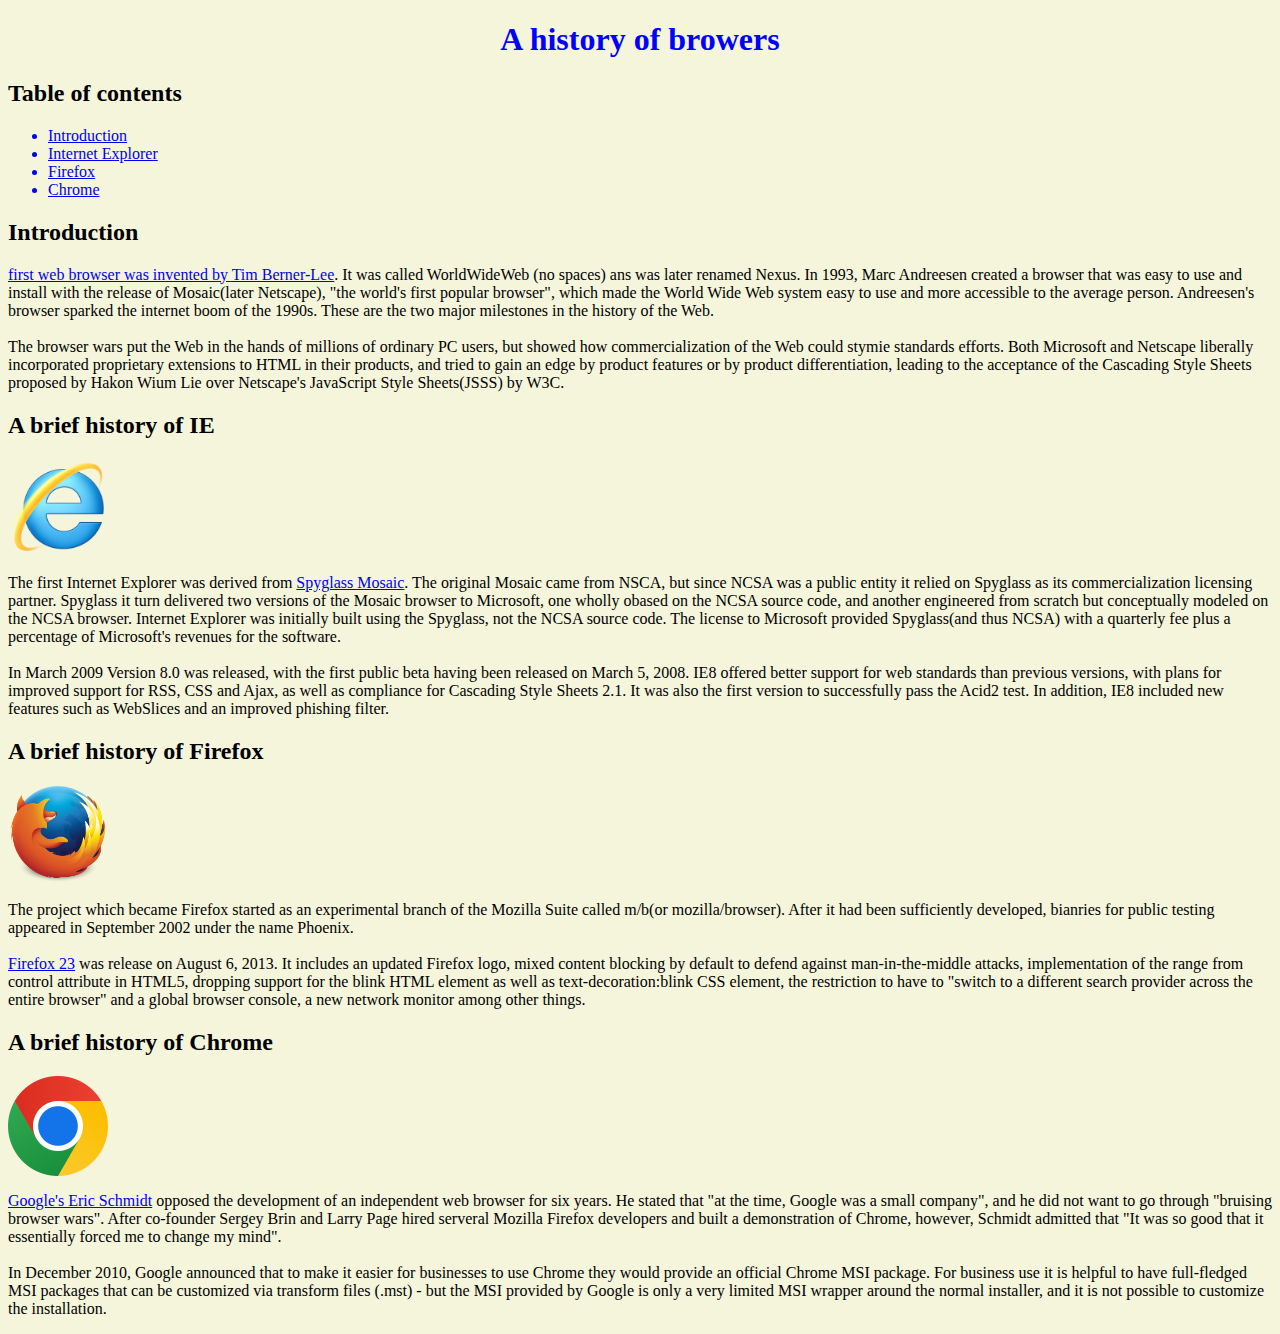
==== index.html @ 6c494c46 "Final Commit" ====
<!DOCTYPE html>
<html>
    <head>
        <meta charset="utf-8">
        <meta http-equiv="X-UA-Compatible" content="IE=edge">
        <title>A history of browsers</title>
        <meta name="description" content="">
        <meta name="viewport" content="width=device-width, initial-scale=1">
        <link rel="stylesheet" href="style.css">
    </head>
    <body>
    <header>
        <h1>A history of browers</h1>
        <h2>Table of contents</h2>
        <ul>
            <a href="#introduction"><li>Introduction</li></a>
            <a href="#brief-of-ie"><li>Internet Explorer</li></a>
            <a href="#bief-of-firefox"><li>Firefox</li></a>
            <a href="#brief-of-chrome"><li>Chrome</li></a>
        </ul>
    </header>

    <main>
        <h2 id="introduction">Introduction</h2>
        <p> <a href="https://smartbear.com/blog/history-of-web-browsers/">first web browser was invented by Tim Berner-Lee</a>. It was called WorldWideWeb (no spaces) ans was later renamed Nexus. 
            In 1993, Marc Andreesen created a browser that was easy to use and install with the release of Mosaic(later Netscape),
            "the world's first popular browser", which made the World Wide Web system easy to use and more accessible to the average person. 
            Andreesen's browser sparked the internet boom of the 1990s. These are the two major milestones in the history of the Web.
            <br><br>
            The browser wars put the Web in the hands of millions of ordinary PC users, but showed how commercialization of the Web could stymie standards efforts.
            Both Microsoft and Netscape liberally incorporated proprietary extensions to HTML in their products, and tried to gain an edge by product features or by
            product differentiation, leading to the acceptance of the Cascading Style Sheets proposed by Hakon Wium Lie over Netscape's JavaScript Style Sheets(JSSS) by W3C.
        </p>

        <!--Brief history of Internet Explorer-->
        <h2 id="brief-of-ie">A brief history of IE</h2>
        <img src="IE9.png" alt="Internet Explorer logo">
        <p>The first Internet Explorer was derived from <a href="https://news.ycombinator.com/item?id=40825033">Spyglass Mosaic</a>. The original Mosaic came from NSCA, but since NCSA was a public entity it relied on Spyglass as its commercialization
            licensing partner. Spyglass it turn delivered two versions of the Mosaic browser to Microsoft, one wholly obased on the NCSA source code, and another engineered from scratch but 
            conceptually modeled on the NCSA browser. Internet Explorer was initially built using the Spyglass, not the NCSA source code. The license to Microsoft provided Spyglass(and thus NCSA) 
            with a quarterly fee plus a percentage of Microsoft's revenues for the software.
            <br><br>
            In March 2009 Version 8.0 was released, with the first public beta having been released on March 5, 2008. IE8 offered better support for web standards than previous versions, with plans
            for improved support for RSS, CSS and Ajax, as well as compliance for Cascading Style Sheets 2.1. It was also the first version to successfully pass the Acid2 test. In addition, IE8 included
            new features such as WebSlices and an improved phishing filter.
        </p>
        
        <!--Brief history of Firefox-->
        <h2 id="brief-of-firefox">A brief history of Firefox</h2>
        <img src="firefox-logo.png" alt="Firefox logo">
        <p>The project which became Firefox started as an experimental branch of the Mozilla Suite called m/b(or mozilla/browser). After it had been sufficiently developed, bianries for public testing appeared
            in September 2002 under the name Phoenix.
            <br><br>
            <a href="https://en.wikipedia.org/wiki/Firefox_version_history">Firefox 23</a> was release on August 6, 2013. It includes an updated Firefox logo, mixed content blocking by default to defend against man-in-the-middle attacks, implementation  of the range from control 
            attribute in HTML5, dropping support for the blink HTML element as well as text-decoration:blink CSS element, the restriction to have to "switch to a different search provider across the entire browser"
            and a global browser console, a new network monitor  among other things.
        </p>

        <!--Brief history of Chrome-->
        <h2 id="brief-of-chrome">A brief history of Chrome</h2>
        <img src="chrome-logo.png" alt="Chrome logo">
        <p>
            <a href="https://ericschmidt.com/bio/">Google's Eric Schmidt</a> opposed the development of an independent web browser for six years. He stated that "at the time, Google was a small company", and he did not want to go through "bruising browser wars". 
            After co-founder Sergey Brin and Larry Page hired serveral Mozilla Firefox developers and built a demonstration of Chrome, however, Schmidt admitted that "It was so good that it essentially forced me to change my mind".
            <br><br>
            In December 2010, Google announced that to make it easier for businesses to use Chrome they would provide an official Chrome MSI package. For business use it is helpful to have full-fledged MSI packages that can be customized via
            transform files (.mst) - but the MSI provided by Google is only a very limited MSI wrapper around the normal installer, and it is not possible to customize the installation.
        </p>
    </main>
    </body>
</html>
---- style.css ----
body {
    background-color: beige;
}
h1 {
    color: blue;
    text-align: center;
    font-size: 2em;
}
p {
    font-family: verdana;
    font-size: 16px;
}
img {
    display: block;
    width: 100px;
    height: 100px;
}
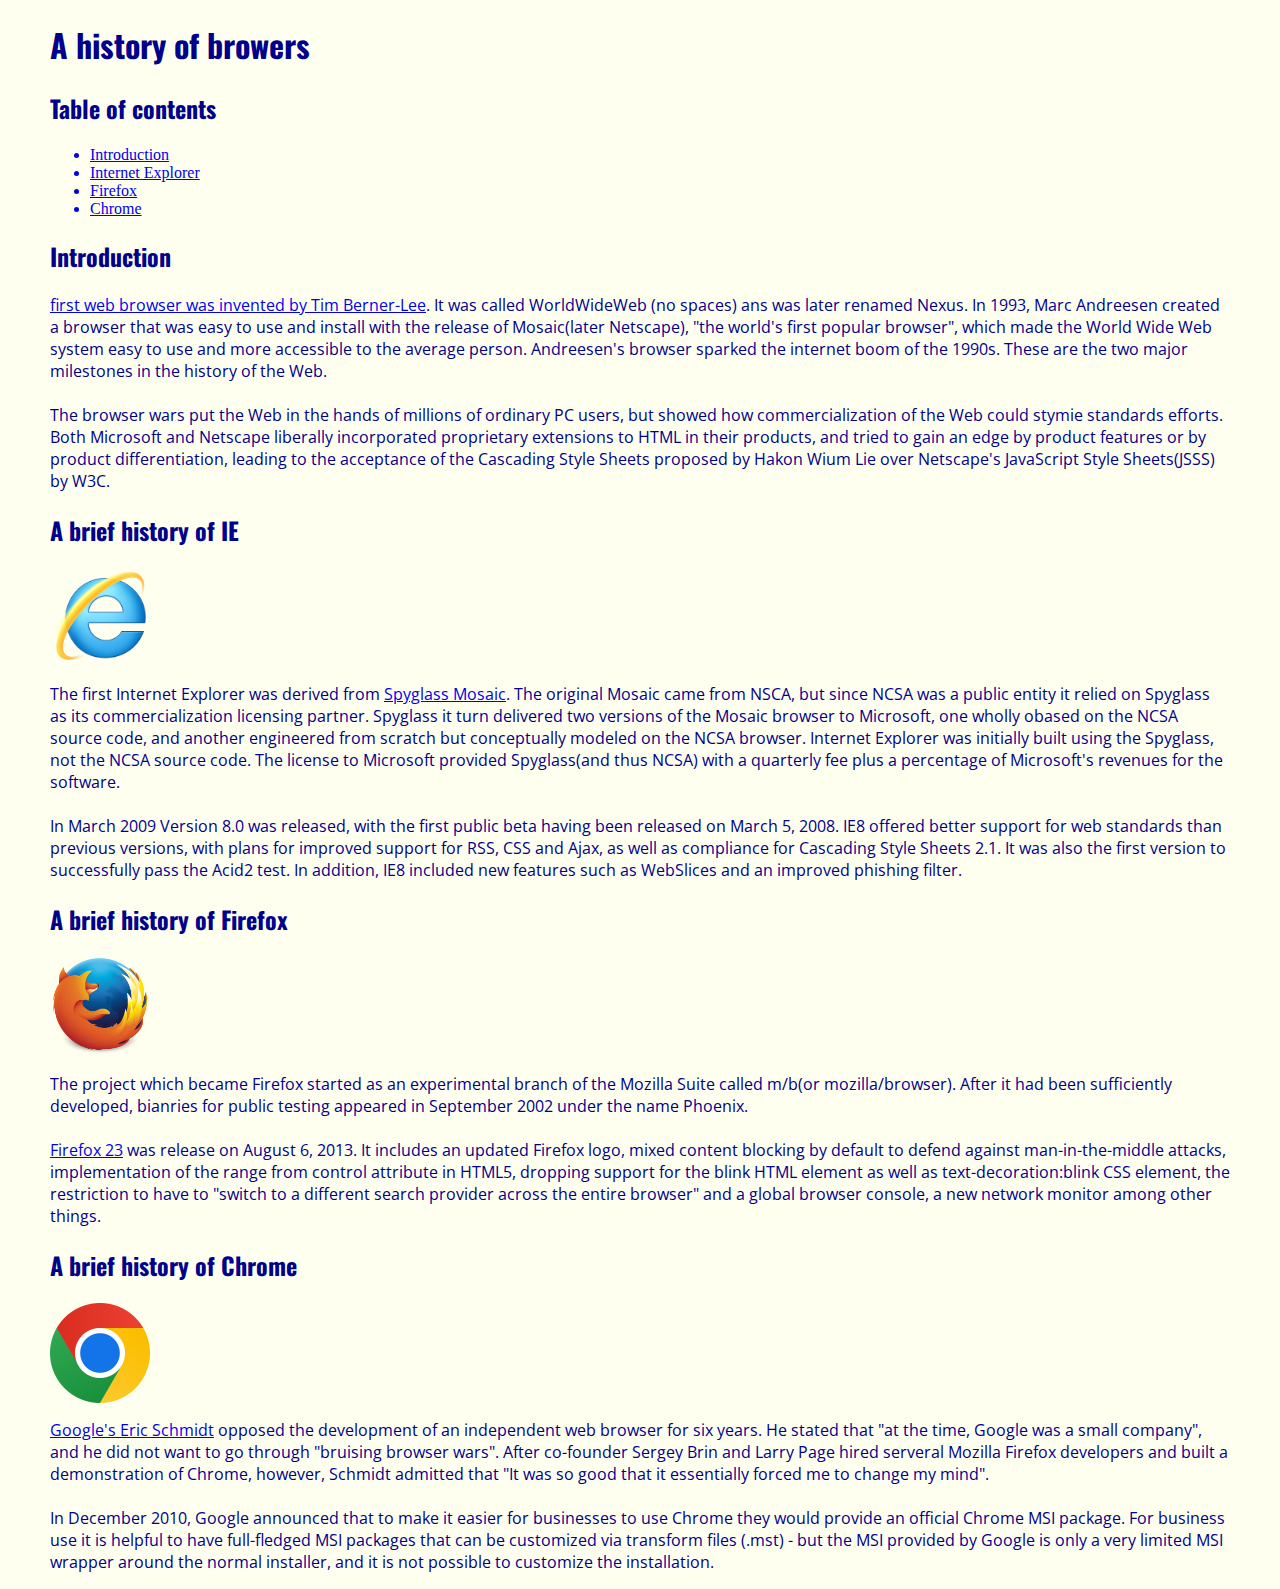
==== commit fabff4f8: "final commit css-1" ====
--- a/index.html
+++ b/index.html
@@ -7,11 +7,13 @@
         <meta name="description" content="">
         <meta name="viewport" content="width=device-width, initial-scale=1">
         <link rel="stylesheet" href="style.css">
+        <link href="https://fonts.googleapis.com/css2?family=Open+Sans:ital,wght@0,300..800;1,300..800&display=swap" rel="stylesheet">
+        <link href="https://fonts.googleapis.com/css2?family=Open+Sans:ital,wght@0,300..800;1,300..800&family=Oswald:wght@200..700&display=swap" rel="stylesheet">
     </head>
     <body>
     <header>
-        <h1>A history of browers</h1>
-        <h2>Table of contents</h2>
+        <h1 class="heading">A history of browers</h1>
+        <h2 class="heading">Table of contents</h2>
         <ul>
             <a href="#introduction"><li>Introduction</li></a>
             <a href="#brief-of-ie"><li>Internet Explorer</li></a>
@@ -21,7 +23,7 @@
     </header>
 
     <main>
-        <h2 id="introduction">Introduction</h2>
+        <h2 class="heading" id="introduction">Introduction</h2>
         <p> <a href="https://smartbear.com/blog/history-of-web-browsers/">first web browser was invented by Tim Berner-Lee</a>. It was called WorldWideWeb (no spaces) ans was later renamed Nexus. 
             In 1993, Marc Andreesen created a browser that was easy to use and install with the release of Mosaic(later Netscape),
             "the world's first popular browser", which made the World Wide Web system easy to use and more accessible to the average person. 
@@ -33,7 +35,7 @@
         </p>
 
         <!--Brief history of Internet Explorer-->
-        <h2 id="brief-of-ie">A brief history of IE</h2>
+        <h2 class="heading" id="brief-of-ie">A brief history of IE</h2>
         <img src="IE9.png" alt="Internet Explorer logo">
         <p>The first Internet Explorer was derived from <a href="https://news.ycombinator.com/item?id=40825033">Spyglass Mosaic</a>. The original Mosaic came from NSCA, but since NCSA was a public entity it relied on Spyglass as its commercialization
             licensing partner. Spyglass it turn delivered two versions of the Mosaic browser to Microsoft, one wholly obased on the NCSA source code, and another engineered from scratch but 
@@ -46,7 +48,7 @@
         </p>
         
         <!--Brief history of Firefox-->
-        <h2 id="brief-of-firefox">A brief history of Firefox</h2>
+        <h2 class="heading" id="brief-of-firefox">A brief history of Firefox</h2>
         <img src="firefox-logo.png" alt="Firefox logo">
         <p>The project which became Firefox started as an experimental branch of the Mozilla Suite called m/b(or mozilla/browser). After it had been sufficiently developed, bianries for public testing appeared
             in September 2002 under the name Phoenix.
@@ -57,7 +59,7 @@
         </p>
 
         <!--Brief history of Chrome-->
-        <h2 id="brief-of-chrome">A brief history of Chrome</h2>
+        <h2 class="heading" id="brief-of-chrome">A brief history of Chrome</h2>
         <img src="chrome-logo.png" alt="Chrome logo">
         <p>
             <a href="https://ericschmidt.com/bio/">Google's Eric Schmidt</a> opposed the development of an independent web browser for six years. He stated that "at the time, Google was a small company", and he did not want to go through "bruising browser wars". 
--- a/style.css
+++ b/style.css
@@ -1,13 +1,15 @@
 body {
-    background-color: beige;
+    background-color: ivory;
+    color: darkblue;
+    margin: 10px 50px 10px 50px;
 }
-h1 {
-    color: blue;
-    text-align: center;
-    font-size: 2em;
+
+.heading {
+    font-family: "Oswald", serif;
 }
+
 p {
-    font-family: verdana;
+    font-family: "Open Sans", serif;
     font-size: 16px;
 }
 img {
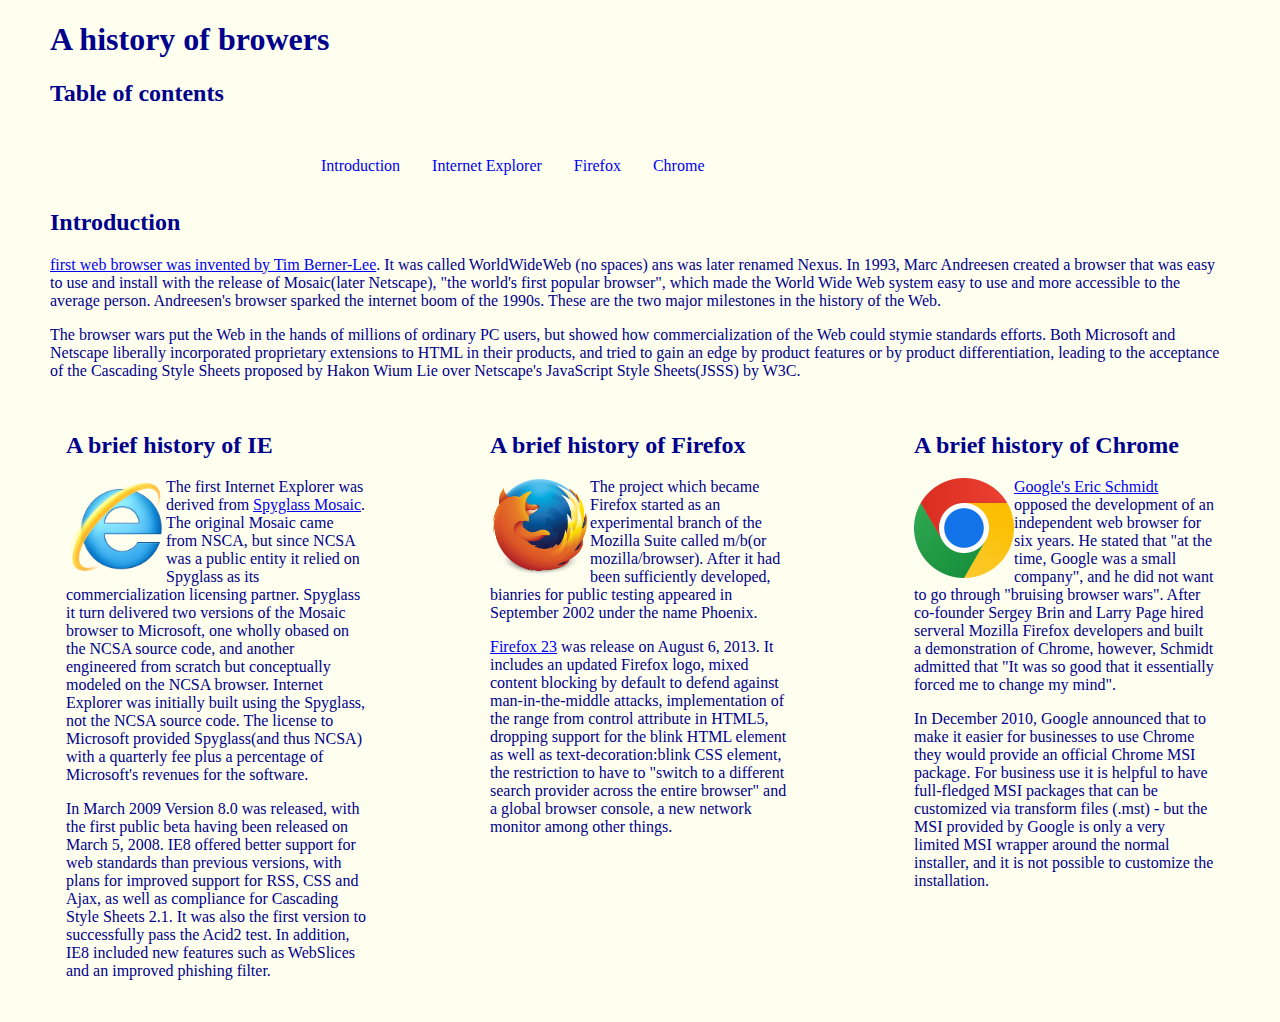
==== commit 2b393154: "Final commit clumns-1 branch" ====
--- a/index.html
+++ b/index.html
@@ -7,67 +7,78 @@
         <meta name="description" content="">
         <meta name="viewport" content="width=device-width, initial-scale=1">
         <link rel="stylesheet" href="style.css">
-        <link href="https://fonts.googleapis.com/css2?family=Open+Sans:ital,wght@0,300..800;1,300..800&display=swap" rel="stylesheet">
-        <link href="https://fonts.googleapis.com/css2?family=Open+Sans:ital,wght@0,300..800;1,300..800&family=Oswald:wght@200..700&display=swap" rel="stylesheet">
     </head>
     <body>
     <header>
-        <h1 class="heading">A history of browers</h1>
-        <h2 class="heading">Table of contents</h2>
-        <ul>
-            <a href="#introduction"><li>Introduction</li></a>
-            <a href="#brief-of-ie"><li>Internet Explorer</li></a>
-            <a href="#bief-of-firefox"><li>Firefox</li></a>
-            <a href="#brief-of-chrome"><li>Chrome</li></a>
-        </ul>
+        <h1>A history of browers</h1>
+        <h2>Table of contents</h2>
+        <div id="navigation-bar">
+            <ul>
+            <li><a href="#introduction">Introduction</a></li>
+            <li><a href="#brief-of-ie">Internet Explorer</a></li>
+            <li><a href="#bief-of-firefox">Firefox</a></li>
+            <li><a href="#brief-of-chrome">Chrome</a></li>
+            </ul>
+        </div>
     </header>
 
     <main>
-        <h2 class="heading" id="introduction">Introduction</h2>
+        <h2 id="introduction">Introduction</h2>
         <p> <a href="https://smartbear.com/blog/history-of-web-browsers/">first web browser was invented by Tim Berner-Lee</a>. It was called WorldWideWeb (no spaces) ans was later renamed Nexus. 
             In 1993, Marc Andreesen created a browser that was easy to use and install with the release of Mosaic(later Netscape),
             "the world's first popular browser", which made the World Wide Web system easy to use and more accessible to the average person. 
-            Andreesen's browser sparked the internet boom of the 1990s. These are the two major milestones in the history of the Web.
-            <br><br>
+            Andreesen's browser sparked the internet boom of the 1990s. These are the two major milestones in the history of the Web.</p>
+        <p>
             The browser wars put the Web in the hands of millions of ordinary PC users, but showed how commercialization of the Web could stymie standards efforts.
             Both Microsoft and Netscape liberally incorporated proprietary extensions to HTML in their products, and tried to gain an edge by product features or by
             product differentiation, leading to the acceptance of the Cascading Style Sheets proposed by Hakon Wium Lie over Netscape's JavaScript Style Sheets(JSSS) by W3C.
         </p>
 
-        <!--Brief history of Internet Explorer-->
-        <h2 class="heading" id="brief-of-ie">A brief history of IE</h2>
-        <img src="IE9.png" alt="Internet Explorer logo">
-        <p>The first Internet Explorer was derived from <a href="https://news.ycombinator.com/item?id=40825033">Spyglass Mosaic</a>. The original Mosaic came from NSCA, but since NCSA was a public entity it relied on Spyglass as its commercialization
-            licensing partner. Spyglass it turn delivered two versions of the Mosaic browser to Microsoft, one wholly obased on the NCSA source code, and another engineered from scratch but 
-            conceptually modeled on the NCSA browser. Internet Explorer was initially built using the Spyglass, not the NCSA source code. The license to Microsoft provided Spyglass(and thus NCSA) 
-            with a quarterly fee plus a percentage of Microsoft's revenues for the software.
-            <br><br>
-            In March 2009 Version 8.0 was released, with the first public beta having been released on March 5, 2008. IE8 offered better support for web standards than previous versions, with plans
-            for improved support for RSS, CSS and Ajax, as well as compliance for Cascading Style Sheets 2.1. It was also the first version to successfully pass the Acid2 test. In addition, IE8 included
-            new features such as WebSlices and an improved phishing filter.
-        </p>
-        
-        <!--Brief history of Firefox-->
-        <h2 class="heading" id="brief-of-firefox">A brief history of Firefox</h2>
-        <img src="firefox-logo.png" alt="Firefox logo">
-        <p>The project which became Firefox started as an experimental branch of the Mozilla Suite called m/b(or mozilla/browser). After it had been sufficiently developed, bianries for public testing appeared
-            in September 2002 under the name Phoenix.
-            <br><br>
-            <a href="https://en.wikipedia.org/wiki/Firefox_version_history">Firefox 23</a> was release on August 6, 2013. It includes an updated Firefox logo, mixed content blocking by default to defend against man-in-the-middle attacks, implementation  of the range from control 
-            attribute in HTML5, dropping support for the blink HTML element as well as text-decoration:blink CSS element, the restriction to have to "switch to a different search provider across the entire browser"
-            and a global browser console, a new network monitor  among other things.
-        </p>
+        <div class="container">
+            <div class="left-section">
+                <!--Brief history of Internet Explorer-->
+                <h2 id="brief-of-ie">A brief history of IE</h2>
+                <img src="IE9.png" alt="Internet Explorer logo">
+                <p>The first Internet Explorer was derived from <a href="https://news.ycombinator.com/item?id=40825033">Spyglass Mosaic</a>. The original Mosaic came from NSCA, but since NCSA was a public entity it relied on Spyglass as its commercialization
+                    licensing partner. Spyglass it turn delivered two versions of the Mosaic browser to Microsoft, one wholly obased on the NCSA source code, and another engineered from scratch but 
+                    conceptually modeled on the NCSA browser. Internet Explorer was initially built using the Spyglass, not the NCSA source code. The license to Microsoft provided Spyglass(and thus NCSA) 
+                    with a quarterly fee plus a percentage of Microsoft's revenues for the software.
+                </p>
+                <p> 
+                    In March 2009 Version 8.0 was released, with the first public beta having been released on March 5, 2008. IE8 offered better support for web standards than previous versions, with plans
+                    for improved support for RSS, CSS and Ajax, as well as compliance for Cascading Style Sheets 2.1. It was also the first version to successfully pass the Acid2 test. In addition, IE8 included
+                    new features such as WebSlices and an improved phishing filter.
+                </p>
+            </div>
 
-        <!--Brief history of Chrome-->
-        <h2 class="heading" id="brief-of-chrome">A brief history of Chrome</h2>
-        <img src="chrome-logo.png" alt="Chrome logo">
-        <p>
-            <a href="https://ericschmidt.com/bio/">Google's Eric Schmidt</a> opposed the development of an independent web browser for six years. He stated that "at the time, Google was a small company", and he did not want to go through "bruising browser wars". 
-            After co-founder Sergey Brin and Larry Page hired serveral Mozilla Firefox developers and built a demonstration of Chrome, however, Schmidt admitted that "It was so good that it essentially forced me to change my mind".
-            <br><br>
-            In December 2010, Google announced that to make it easier for businesses to use Chrome they would provide an official Chrome MSI package. For business use it is helpful to have full-fledged MSI packages that can be customized via
-            transform files (.mst) - but the MSI provided by Google is only a very limited MSI wrapper around the normal installer, and it is not possible to customize the installation.
-        </p>
+            <div class="middle-section">
+                <!--Brief history of Firefox-->
+                <h2 id="brief-of-firefox">A brief history of Firefox</h2>
+                <img src="firefox-logo.png" alt="Firefox logo">
+                <p>The project which became Firefox started as an experimental branch of the Mozilla Suite called m/b(or mozilla/browser). After it had been sufficiently developed, bianries for public testing appeared
+                    in September 2002 under the name Phoenix.
+                </p>
+                    <p>
+                    <a href="https://en.wikipedia.org/wiki/Firefox_version_history">Firefox 23</a> was release on August 6, 2013. It includes an updated Firefox logo, mixed content blocking by default to defend against man-in-the-middle attacks, implementation  of the range from control 
+                    attribute in HTML5, dropping support for the blink HTML element as well as text-decoration:blink CSS element, the restriction to have to "switch to a different search provider across the entire browser"
+                    and a global browser console, a new network monitor  among other things.
+                    </p>
+            </div>
+
+            <div class="right-section">
+            <!--Brief history of Chrome-->
+                <h2 id="brief-of-chrome">A brief history of Chrome</h2>
+                <img src="chrome-logo.png" alt="Chrome logo">
+                <p>
+                    <a href="https://ericschmidt.com/bio/">Google's Eric Schmidt</a> opposed the development of an independent web browser for six years. He stated that "at the time, Google was a small company", and he did not want to go through "bruising browser wars". 
+                    After co-founder Sergey Brin and Larry Page hired serveral Mozilla Firefox developers and built a demonstration of Chrome, however, Schmidt admitted that "It was so good that it essentially forced me to change my mind".
+                </p>    
+                    <p>
+                    In December 2010, Google announced that to make it easier for businesses to use Chrome they would provide an official Chrome MSI package. For business use it is helpful to have full-fledged MSI packages that can be customized via
+                    transform files (.mst) - but the MSI provided by Google is only a very limited MSI wrapper around the normal installer, and it is not possible to customize the installation.
+                    </p>
+            </div>
+        </div>
     </main>
     </body>
 </html>--- a/style.css
+++ b/style.css
@@ -1,7 +1,7 @@
 body {
     background-color: ivory;
     color: darkblue;
-    margin: 10px 50px 10px 50px;
+    margin: 10px 50px;
 }
 
 .heading {
@@ -13,7 +13,35 @@
     font-size: 16px;
 }
 img {
-    display: block;
+    float: left;
     width: 100px;
     height: 100px;
-}+}
+
+#navigation-bar {
+    overflow: hidden;
+    margin: 0px auto;
+    width: 750px;
+}
+#navigation-bar li {
+    list-style: none;
+    padding: 14px 16px;
+    float: left;
+}
+#navigation-bar a {
+    display: block;
+    text-align: center;
+    text-decoration: none;
+}
+
+.container {
+    display: flex;
+    justify-content: space-between;
+    gap: 10px;
+}
+.left-section,
+.right-section,
+.middle-section {
+    width: 300px;
+    padding: 1em;
+}
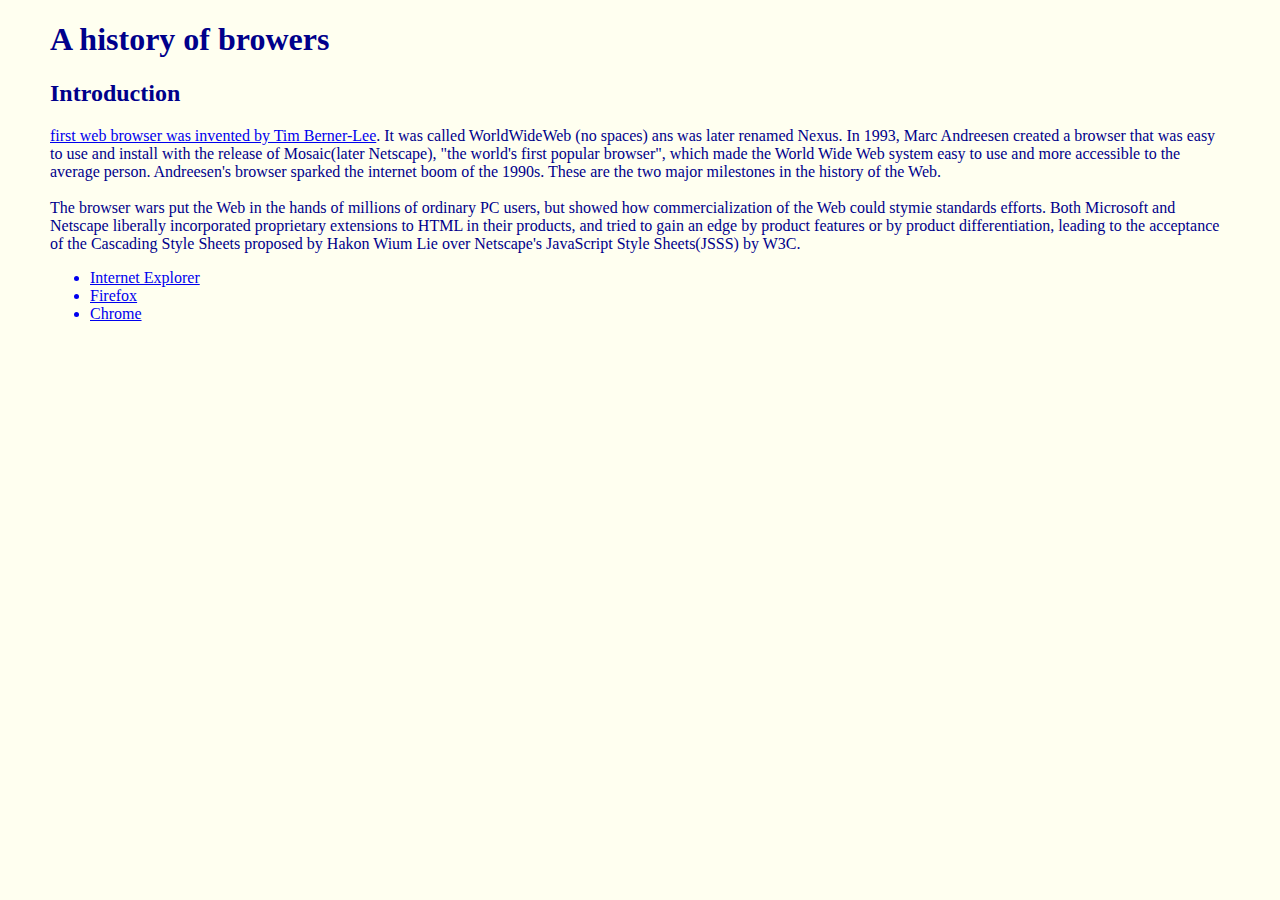
==== commit 61c5ad97: "multipage final commit" ====
--- a/index.html
+++ b/index.html
@@ -11,15 +11,13 @@
     <body>
     <header>
         <h1>A history of browers</h1>
-        <h2>Table of contents</h2>
-        <div id="navigation-bar">
-            <ul>
-            <li><a href="#introduction">Introduction</a></li>
-            <li><a href="#brief-of-ie">Internet Explorer</a></li>
-            <li><a href="#bief-of-firefox">Firefox</a></li>
-            <li><a href="#brief-of-chrome">Chrome</a></li>
-            </ul>
-        </div>
+       <!-- <h2>Table of contents</h2>
+        <ul>
+            <a href="#introduction"><li>Introduction</li></a>
+            <a href="#brief-of-ie"><li>Internet Explorer</li></a>
+            <a href="#bief-of-firefox"><li>Firefox</li></a>
+            <a href="#brief-of-chrome"><li>Chrome</li></a>
+        </ul>-->
     </header>
 
     <main>
@@ -27,58 +25,53 @@
         <p> <a href="https://smartbear.com/blog/history-of-web-browsers/">first web browser was invented by Tim Berner-Lee</a>. It was called WorldWideWeb (no spaces) ans was later renamed Nexus. 
             In 1993, Marc Andreesen created a browser that was easy to use and install with the release of Mosaic(later Netscape),
             "the world's first popular browser", which made the World Wide Web system easy to use and more accessible to the average person. 
-            Andreesen's browser sparked the internet boom of the 1990s. These are the two major milestones in the history of the Web.</p>
-        <p>
+            Andreesen's browser sparked the internet boom of the 1990s. These are the two major milestones in the history of the Web.
+            <br><br>
             The browser wars put the Web in the hands of millions of ordinary PC users, but showed how commercialization of the Web could stymie standards efforts.
             Both Microsoft and Netscape liberally incorporated proprietary extensions to HTML in their products, and tried to gain an edge by product features or by
             product differentiation, leading to the acceptance of the Cascading Style Sheets proposed by Hakon Wium Lie over Netscape's JavaScript Style Sheets(JSSS) by W3C.
         </p>
 
-        <div class="container">
-            <div class="left-section">
-                <!--Brief history of Internet Explorer-->
-                <h2 id="brief-of-ie">A brief history of IE</h2>
-                <img src="IE9.png" alt="Internet Explorer logo">
-                <p>The first Internet Explorer was derived from <a href="https://news.ycombinator.com/item?id=40825033">Spyglass Mosaic</a>. The original Mosaic came from NSCA, but since NCSA was a public entity it relied on Spyglass as its commercialization
-                    licensing partner. Spyglass it turn delivered two versions of the Mosaic browser to Microsoft, one wholly obased on the NCSA source code, and another engineered from scratch but 
-                    conceptually modeled on the NCSA browser. Internet Explorer was initially built using the Spyglass, not the NCSA source code. The license to Microsoft provided Spyglass(and thus NCSA) 
-                    with a quarterly fee plus a percentage of Microsoft's revenues for the software.
-                </p>
-                <p> 
-                    In March 2009 Version 8.0 was released, with the first public beta having been released on March 5, 2008. IE8 offered better support for web standards than previous versions, with plans
-                    for improved support for RSS, CSS and Ajax, as well as compliance for Cascading Style Sheets 2.1. It was also the first version to successfully pass the Acid2 test. In addition, IE8 included
-                    new features such as WebSlices and an improved phishing filter.
-                </p>
-            </div>
+        <ul>
+            <a href="./ ie.html" target=""_blank"><li>Internet Explorer</li></a>
+            <a href="./firefox.html" target=""_blank"><li>Firefox</li></a>
+            <a href="./chrome.html" target=""_blank"><li>Chrome</li></a>
+        </ul>
+        
+        <!--Brief history of Internet Explorer
+        <h2 id="brief-of-ie">A brief history of IE</h2>
+        <img src="IE9.png" alt="Internet Explorer logo">
+        <p>The first Internet Explorer was derived from <a href="https://news.ycombinator.com/item?id=40825033">Spyglass Mosaic</a>. The original Mosaic came from NSCA, but since NCSA was a public entity it relied on Spyglass as its commercialization
+            licensing partner. Spyglass it turn delivered two versions of the Mosaic browser to Microsoft, one wholly obased on the NCSA source code, and another engineered from scratch but 
+            conceptually modeled on the NCSA browser. Internet Explorer was initially built using the Spyglass, not the NCSA source code. The license to Microsoft provided Spyglass(and thus NCSA) 
+            with a quarterly fee plus a percentage of Microsoft's revenues for the software.
+            <br><br>
+            In March 2009 Version 8.0 was released, with the first public beta having been released on March 5, 2008. IE8 offered better support for web standards than previous versions, with plans
+            for improved support for RSS, CSS and Ajax, as well as compliance for Cascading Style Sheets 2.1. It was also the first version to successfully pass the Acid2 test. In addition, IE8 included
+            new features such as WebSlices and an improved phishing filter.
+        </p>-->
+        
+        <!--Brief history of Firefox
+        <h2 id="brief-of-firefox">A brief history of Firefox</h2>
+        <img src="firefox-logo.png" alt="Firefox logo">
+        <p>The project which became Firefox started as an experimental branch of the Mozilla Suite called m/b(or mozilla/browser). After it had been sufficiently developed, bianries for public testing appeared
+            in September 2002 under the name Phoenix.
+            <br><br>
+            <a href="https://en.wikipedia.org/wiki/Firefox_version_history">Firefox 23</a> was release on August 6, 2013. It includes an updated Firefox logo, mixed content blocking by default to defend against man-in-the-middle attacks, implementation  of the range from control 
+            attribute in HTML5, dropping support for the blink HTML element as well as text-decoration:blink CSS element, the restriction to have to "switch to a different search provider across the entire browser"
+            and a global browser console, a new network monitor  among other things.
+        </p>-->
 
-            <div class="middle-section">
-                <!--Brief history of Firefox-->
-                <h2 id="brief-of-firefox">A brief history of Firefox</h2>
-                <img src="firefox-logo.png" alt="Firefox logo">
-                <p>The project which became Firefox started as an experimental branch of the Mozilla Suite called m/b(or mozilla/browser). After it had been sufficiently developed, bianries for public testing appeared
-                    in September 2002 under the name Phoenix.
-                </p>
-                    <p>
-                    <a href="https://en.wikipedia.org/wiki/Firefox_version_history">Firefox 23</a> was release on August 6, 2013. It includes an updated Firefox logo, mixed content blocking by default to defend against man-in-the-middle attacks, implementation  of the range from control 
-                    attribute in HTML5, dropping support for the blink HTML element as well as text-decoration:blink CSS element, the restriction to have to "switch to a different search provider across the entire browser"
-                    and a global browser console, a new network monitor  among other things.
-                    </p>
-            </div>
-
-            <div class="right-section">
-            <!--Brief history of Chrome-->
-                <h2 id="brief-of-chrome">A brief history of Chrome</h2>
-                <img src="chrome-logo.png" alt="Chrome logo">
-                <p>
-                    <a href="https://ericschmidt.com/bio/">Google's Eric Schmidt</a> opposed the development of an independent web browser for six years. He stated that "at the time, Google was a small company", and he did not want to go through "bruising browser wars". 
-                    After co-founder Sergey Brin and Larry Page hired serveral Mozilla Firefox developers and built a demonstration of Chrome, however, Schmidt admitted that "It was so good that it essentially forced me to change my mind".
-                </p>    
-                    <p>
-                    In December 2010, Google announced that to make it easier for businesses to use Chrome they would provide an official Chrome MSI package. For business use it is helpful to have full-fledged MSI packages that can be customized via
-                    transform files (.mst) - but the MSI provided by Google is only a very limited MSI wrapper around the normal installer, and it is not possible to customize the installation.
-                    </p>
-            </div>
-        </div>
+        <!--Brief history of Chrome
+        <h2 id="brief-of-chrome">A brief history of Chrome</h2>
+        <img src="chrome-logo.png" alt="Chrome logo">
+        <p>
+            <a href="https://ericschmidt.com/bio/">Google's Eric Schmidt</a> opposed the development of an independent web browser for six years. He stated that "at the time, Google was a small company", and he did not want to go through "bruising browser wars". 
+            After co-founder Sergey Brin and Larry Page hired serveral Mozilla Firefox developers and built a demonstration of Chrome, however, Schmidt admitted that "It was so good that it essentially forced me to change my mind".
+            <br><br>
+            In December 2010, Google announced that to make it easier for businesses to use Chrome they would provide an official Chrome MSI package. For business use it is helpful to have full-fledged MSI packages that can be customized via
+            transform files (.mst) - but the MSI provided by Google is only a very limited MSI wrapper around the normal installer, and it is not possible to customize the installation.
+        </p> -->
     </main>
     </body>
 </html>--- a/style.css
+++ b/style.css
@@ -18,30 +18,3 @@
     height: 100px;
 }
 
-#navigation-bar {
-    overflow: hidden;
-    margin: 0px auto;
-    width: 750px;
-}
-#navigation-bar li {
-    list-style: none;
-    padding: 14px 16px;
-    float: left;
-}
-#navigation-bar a {
-    display: block;
-    text-align: center;
-    text-decoration: none;
-}
-
-.container {
-    display: flex;
-    justify-content: space-between;
-    gap: 10px;
-}
-.left-section,
-.right-section,
-.middle-section {
-    width: 300px;
-    padding: 1em;
-}
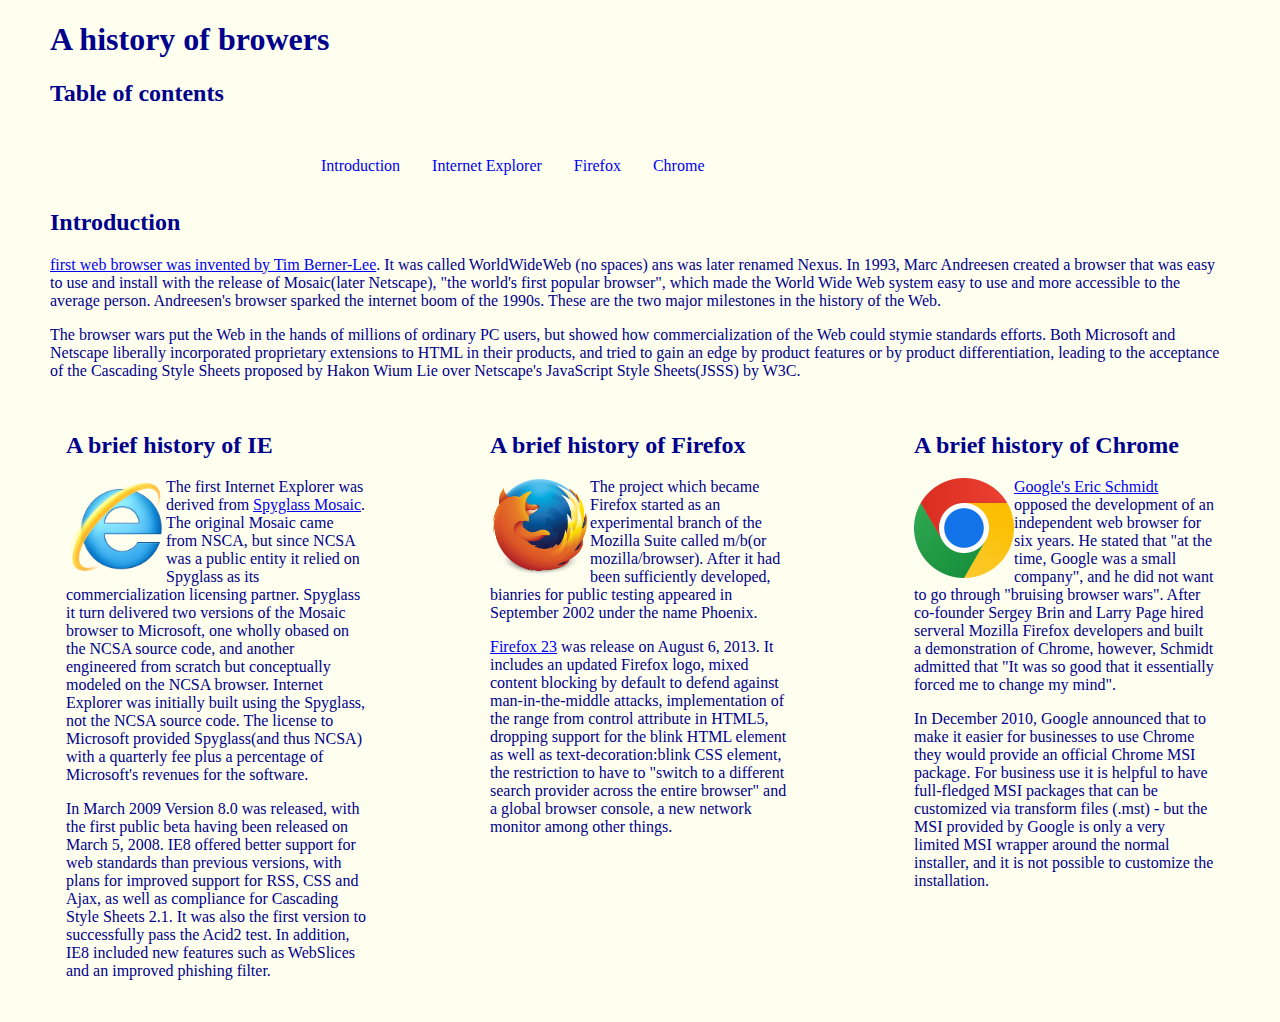
==== commit 8c73b9c6: "Merge pull request #1 from jaydenh0925/columns-1" ====
--- a/index.html
+++ b/index.html
@@ -11,13 +11,15 @@
     <body>
     <header>
         <h1>A history of browers</h1>
-       <!-- <h2>Table of contents</h2>
-        <ul>
-            <a href="#introduction"><li>Introduction</li></a>
-            <a href="#brief-of-ie"><li>Internet Explorer</li></a>
-            <a href="#bief-of-firefox"><li>Firefox</li></a>
-            <a href="#brief-of-chrome"><li>Chrome</li></a>
-        </ul>-->
+        <h2>Table of contents</h2>
+        <div id="navigation-bar">
+            <ul>
+            <li><a href="#introduction">Introduction</a></li>
+            <li><a href="#brief-of-ie">Internet Explorer</a></li>
+            <li><a href="#bief-of-firefox">Firefox</a></li>
+            <li><a href="#brief-of-chrome">Chrome</a></li>
+            </ul>
+        </div>
     </header>
 
     <main>
@@ -25,53 +27,58 @@
         <p> <a href="https://smartbear.com/blog/history-of-web-browsers/">first web browser was invented by Tim Berner-Lee</a>. It was called WorldWideWeb (no spaces) ans was later renamed Nexus. 
             In 1993, Marc Andreesen created a browser that was easy to use and install with the release of Mosaic(later Netscape),
             "the world's first popular browser", which made the World Wide Web system easy to use and more accessible to the average person. 
-            Andreesen's browser sparked the internet boom of the 1990s. These are the two major milestones in the history of the Web.
-            <br><br>
+            Andreesen's browser sparked the internet boom of the 1990s. These are the two major milestones in the history of the Web.</p>
+        <p>
             The browser wars put the Web in the hands of millions of ordinary PC users, but showed how commercialization of the Web could stymie standards efforts.
             Both Microsoft and Netscape liberally incorporated proprietary extensions to HTML in their products, and tried to gain an edge by product features or by
             product differentiation, leading to the acceptance of the Cascading Style Sheets proposed by Hakon Wium Lie over Netscape's JavaScript Style Sheets(JSSS) by W3C.
         </p>
 
-        <ul>
-            <a href="./ ie.html" target=""_blank"><li>Internet Explorer</li></a>
-            <a href="./firefox.html" target=""_blank"><li>Firefox</li></a>
-            <a href="./chrome.html" target=""_blank"><li>Chrome</li></a>
-        </ul>
-        
-        <!--Brief history of Internet Explorer
-        <h2 id="brief-of-ie">A brief history of IE</h2>
-        <img src="IE9.png" alt="Internet Explorer logo">
-        <p>The first Internet Explorer was derived from <a href="https://news.ycombinator.com/item?id=40825033">Spyglass Mosaic</a>. The original Mosaic came from NSCA, but since NCSA was a public entity it relied on Spyglass as its commercialization
-            licensing partner. Spyglass it turn delivered two versions of the Mosaic browser to Microsoft, one wholly obased on the NCSA source code, and another engineered from scratch but 
-            conceptually modeled on the NCSA browser. Internet Explorer was initially built using the Spyglass, not the NCSA source code. The license to Microsoft provided Spyglass(and thus NCSA) 
-            with a quarterly fee plus a percentage of Microsoft's revenues for the software.
-            <br><br>
-            In March 2009 Version 8.0 was released, with the first public beta having been released on March 5, 2008. IE8 offered better support for web standards than previous versions, with plans
-            for improved support for RSS, CSS and Ajax, as well as compliance for Cascading Style Sheets 2.1. It was also the first version to successfully pass the Acid2 test. In addition, IE8 included
-            new features such as WebSlices and an improved phishing filter.
-        </p>-->
-        
-        <!--Brief history of Firefox
-        <h2 id="brief-of-firefox">A brief history of Firefox</h2>
-        <img src="firefox-logo.png" alt="Firefox logo">
-        <p>The project which became Firefox started as an experimental branch of the Mozilla Suite called m/b(or mozilla/browser). After it had been sufficiently developed, bianries for public testing appeared
-            in September 2002 under the name Phoenix.
-            <br><br>
-            <a href="https://en.wikipedia.org/wiki/Firefox_version_history">Firefox 23</a> was release on August 6, 2013. It includes an updated Firefox logo, mixed content blocking by default to defend against man-in-the-middle attacks, implementation  of the range from control 
-            attribute in HTML5, dropping support for the blink HTML element as well as text-decoration:blink CSS element, the restriction to have to "switch to a different search provider across the entire browser"
-            and a global browser console, a new network monitor  among other things.
-        </p>-->
+        <div class="container">
+            <div class="left-section">
+                <!--Brief history of Internet Explorer-->
+                <h2 id="brief-of-ie">A brief history of IE</h2>
+                <img src="IE9.png" alt="Internet Explorer logo">
+                <p>The first Internet Explorer was derived from <a href="https://news.ycombinator.com/item?id=40825033">Spyglass Mosaic</a>. The original Mosaic came from NSCA, but since NCSA was a public entity it relied on Spyglass as its commercialization
+                    licensing partner. Spyglass it turn delivered two versions of the Mosaic browser to Microsoft, one wholly obased on the NCSA source code, and another engineered from scratch but 
+                    conceptually modeled on the NCSA browser. Internet Explorer was initially built using the Spyglass, not the NCSA source code. The license to Microsoft provided Spyglass(and thus NCSA) 
+                    with a quarterly fee plus a percentage of Microsoft's revenues for the software.
+                </p>
+                <p> 
+                    In March 2009 Version 8.0 was released, with the first public beta having been released on March 5, 2008. IE8 offered better support for web standards than previous versions, with plans
+                    for improved support for RSS, CSS and Ajax, as well as compliance for Cascading Style Sheets 2.1. It was also the first version to successfully pass the Acid2 test. In addition, IE8 included
+                    new features such as WebSlices and an improved phishing filter.
+                </p>
+            </div>
 
-        <!--Brief history of Chrome
-        <h2 id="brief-of-chrome">A brief history of Chrome</h2>
-        <img src="chrome-logo.png" alt="Chrome logo">
-        <p>
-            <a href="https://ericschmidt.com/bio/">Google's Eric Schmidt</a> opposed the development of an independent web browser for six years. He stated that "at the time, Google was a small company", and he did not want to go through "bruising browser wars". 
-            After co-founder Sergey Brin and Larry Page hired serveral Mozilla Firefox developers and built a demonstration of Chrome, however, Schmidt admitted that "It was so good that it essentially forced me to change my mind".
-            <br><br>
-            In December 2010, Google announced that to make it easier for businesses to use Chrome they would provide an official Chrome MSI package. For business use it is helpful to have full-fledged MSI packages that can be customized via
-            transform files (.mst) - but the MSI provided by Google is only a very limited MSI wrapper around the normal installer, and it is not possible to customize the installation.
-        </p> -->
+            <div class="middle-section">
+                <!--Brief history of Firefox-->
+                <h2 id="brief-of-firefox">A brief history of Firefox</h2>
+                <img src="firefox-logo.png" alt="Firefox logo">
+                <p>The project which became Firefox started as an experimental branch of the Mozilla Suite called m/b(or mozilla/browser). After it had been sufficiently developed, bianries for public testing appeared
+                    in September 2002 under the name Phoenix.
+                </p>
+                    <p>
+                    <a href="https://en.wikipedia.org/wiki/Firefox_version_history">Firefox 23</a> was release on August 6, 2013. It includes an updated Firefox logo, mixed content blocking by default to defend against man-in-the-middle attacks, implementation  of the range from control 
+                    attribute in HTML5, dropping support for the blink HTML element as well as text-decoration:blink CSS element, the restriction to have to "switch to a different search provider across the entire browser"
+                    and a global browser console, a new network monitor  among other things.
+                    </p>
+            </div>
+
+            <div class="right-section">
+            <!--Brief history of Chrome-->
+                <h2 id="brief-of-chrome">A brief history of Chrome</h2>
+                <img src="chrome-logo.png" alt="Chrome logo">
+                <p>
+                    <a href="https://ericschmidt.com/bio/">Google's Eric Schmidt</a> opposed the development of an independent web browser for six years. He stated that "at the time, Google was a small company", and he did not want to go through "bruising browser wars". 
+                    After co-founder Sergey Brin and Larry Page hired serveral Mozilla Firefox developers and built a demonstration of Chrome, however, Schmidt admitted that "It was so good that it essentially forced me to change my mind".
+                </p>    
+                    <p>
+                    In December 2010, Google announced that to make it easier for businesses to use Chrome they would provide an official Chrome MSI package. For business use it is helpful to have full-fledged MSI packages that can be customized via
+                    transform files (.mst) - but the MSI provided by Google is only a very limited MSI wrapper around the normal installer, and it is not possible to customize the installation.
+                    </p>
+            </div>
+        </div>
     </main>
     </body>
 </html>--- a/style.css
+++ b/style.css
@@ -18,3 +18,30 @@
     height: 100px;
 }
 
+#navigation-bar {
+    overflow: hidden;
+    margin: 0px auto;
+    width: 750px;
+}
+#navigation-bar li {
+    list-style: none;
+    padding: 14px 16px;
+    float: left;
+}
+#navigation-bar a {
+    display: block;
+    text-align: center;
+    text-decoration: none;
+}
+
+.container {
+    display: flex;
+    justify-content: space-between;
+    gap: 10px;
+}
+.left-section,
+.right-section,
+.middle-section {
+    width: 300px;
+    padding: 1em;
+}
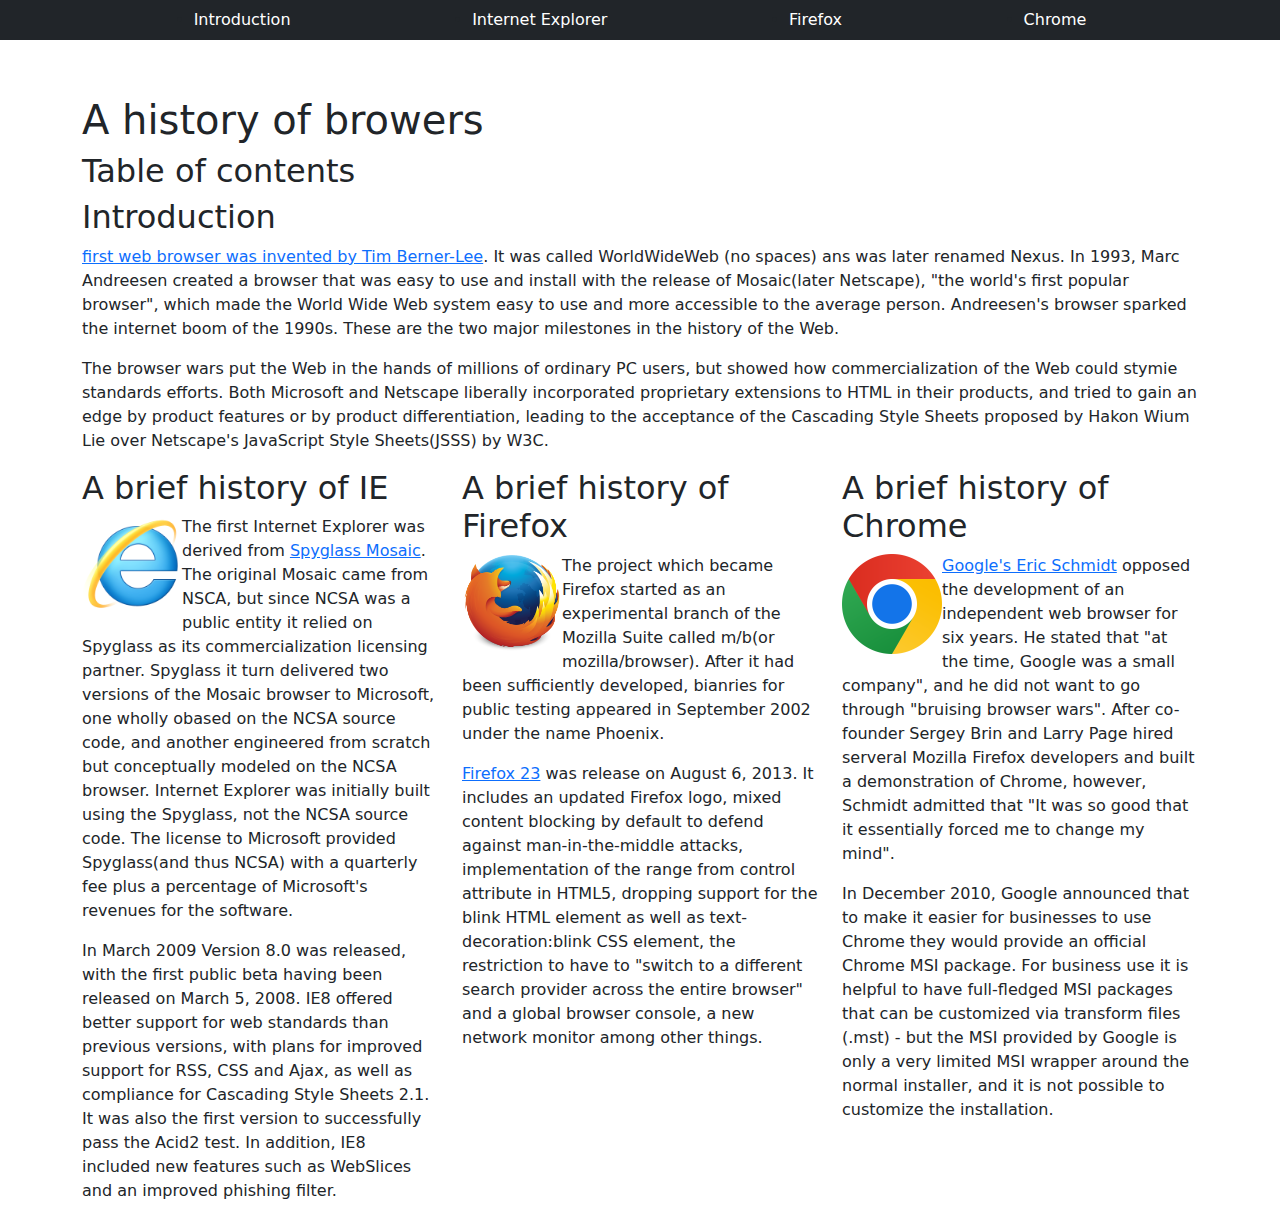
==== commit 51aa7534: "bootstrap-1 final commit" ====
--- a/index.html
+++ b/index.html
@@ -7,77 +7,83 @@
         <meta name="description" content="">
         <meta name="viewport" content="width=device-width, initial-scale=1">
         <link rel="stylesheet" href="style.css">
+        <!--Bootstrap CSS and JS-->
+        <link href="https://cdn.jsdelivr.net/npm/bootstrap@5.3.3/dist/css/bootstrap.min.css" rel="stylesheet" integrity="sha384-QWTKZyjpPEjISv5WaRU9OFeRpok6YctnYmDr5pNlyT2bRjXh0JMhjY6hW+ALEwIH" crossorigin="anonymous">
+        <script src="https://cdn.jsdelivr.net/npm/bootstrap@5.3.3/dist/js/bootstrap.bundle.min.js" integrity="sha384-YvpcrYf0tY3lHB60NNkmXc5s9fDVZLESaAA55NDzOxhy9GkcIdslK1eN7N6jIeHz" crossorigin="anonymous"></script>
     </head>
     <body>
     <header>
-        <h1>A history of browers</h1>
-        <h2>Table of contents</h2>
-        <div id="navigation-bar">
-            <ul>
-            <li><a href="#introduction">Introduction</a></li>
-            <li><a href="#brief-of-ie">Internet Explorer</a></li>
-            <li><a href="#bief-of-firefox">Firefox</a></li>
-            <li><a href="#brief-of-chrome">Chrome</a></li>
-            </ul>
+        <div id="navbar" class ="navbar navbar-expand-sm navbar-dark fixed-top bg-dark">
+            <!--navbar-->
+            <div class="container-fluid d-flex justify-content-evenly">
+                    <li><a class="nav-link" href="#introduction">Introduction</a></li>
+                    <li><a class="nav-link" href="#brief-of-ie">Internet Explorer</a></li>
+                    <li><a class="nav-link" href="#bief-of-firefox">Firefox</a></li>
+                    <li><a class="nav-link" href="#brief-of-chrome">Chrome</a></li>
+            </div>
         </div>
     </header>
 
     <main>
-        <h2 id="introduction">Introduction</h2>
-        <p> <a href="https://smartbear.com/blog/history-of-web-browsers/">first web browser was invented by Tim Berner-Lee</a>. It was called WorldWideWeb (no spaces) ans was later renamed Nexus. 
-            In 1993, Marc Andreesen created a browser that was easy to use and install with the release of Mosaic(later Netscape),
-            "the world's first popular browser", which made the World Wide Web system easy to use and more accessible to the average person. 
-            Andreesen's browser sparked the internet boom of the 1990s. These are the two major milestones in the history of the Web.</p>
-        <p>
-            The browser wars put the Web in the hands of millions of ordinary PC users, but showed how commercialization of the Web could stymie standards efforts.
-            Both Microsoft and Netscape liberally incorporated proprietary extensions to HTML in their products, and tried to gain an edge by product features or by
-            product differentiation, leading to the acceptance of the Cascading Style Sheets proposed by Hakon Wium Lie over Netscape's JavaScript Style Sheets(JSSS) by W3C.
-        </p>
+        <div class="container mt-5 pt-5">
+            <h1>A history of browers</h1>
+            <h2>Table of contents</h2>
+                <h2 id="introduction">Introduction</h2>
+                <p> <a href="https://smartbear.com/blog/history-of-web-browsers/">first web browser was invented by Tim Berner-Lee</a>. It was called WorldWideWeb (no spaces) ans was later renamed Nexus. 
+                    In 1993, Marc Andreesen created a browser that was easy to use and install with the release of Mosaic(later Netscape),
+                    "the world's first popular browser", which made the World Wide Web system easy to use and more accessible to the average person. 
+                    Andreesen's browser sparked the internet boom of the 1990s. These are the two major milestones in the history of the Web.</p>
+                <p>
+                    The browser wars put the Web in the hands of millions of ordinary PC users, but showed how commercialization of the Web could stymie standards efforts.
+                    Both Microsoft and Netscape liberally incorporated proprietary extensions to HTML in their products, and tried to gain an edge by product features or by
+                    product differentiation, leading to the acceptance of the Cascading Style Sheets proposed by Hakon Wium Lie over Netscape's JavaScript Style Sheets(JSSS) by W3C.
+                </p>
+                
+                <div class="row">
+                    <div id="left-section " class="col">
+                        <!--Brief history of Internet Explorer-->
+                        <h2 id="brief-of-ie">A brief history of IE</h2>
+                        <img src="IE9.png" class="float-start custom-img" alt="Internet Explorer logo">
+                        <p>The first Internet Explorer was derived from <a href="https://news.ycombinator.com/item?id=40825033">Spyglass Mosaic</a>. The original Mosaic came from NSCA, but since NCSA was a public entity it relied on Spyglass as its commercialization
+                            licensing partner. Spyglass it turn delivered two versions of the Mosaic browser to Microsoft, one wholly obased on the NCSA source code, and another engineered from scratch but 
+                            conceptually modeled on the NCSA browser. Internet Explorer was initially built using the Spyglass, not the NCSA source code. The license to Microsoft provided Spyglass(and thus NCSA) 
+                            with a quarterly fee plus a percentage of Microsoft's revenues for the software.
+                        </p>
+                        <p> 
+                            In March 2009 Version 8.0 was released, with the first public beta having been released on March 5, 2008. IE8 offered better support for web standards than previous versions, with plans
+                            for improved support for RSS, CSS and Ajax, as well as compliance for Cascading Style Sheets 2.1. It was also the first version to successfully pass the Acid2 test. In addition, IE8 included
+                            new features such as WebSlices and an improved phishing filter.
+                        </p>
+                    </div>
 
-        <div class="container">
-            <div class="left-section">
-                <!--Brief history of Internet Explorer-->
-                <h2 id="brief-of-ie">A brief history of IE</h2>
-                <img src="IE9.png" alt="Internet Explorer logo">
-                <p>The first Internet Explorer was derived from <a href="https://news.ycombinator.com/item?id=40825033">Spyglass Mosaic</a>. The original Mosaic came from NSCA, but since NCSA was a public entity it relied on Spyglass as its commercialization
-                    licensing partner. Spyglass it turn delivered two versions of the Mosaic browser to Microsoft, one wholly obased on the NCSA source code, and another engineered from scratch but 
-                    conceptually modeled on the NCSA browser. Internet Explorer was initially built using the Spyglass, not the NCSA source code. The license to Microsoft provided Spyglass(and thus NCSA) 
-                    with a quarterly fee plus a percentage of Microsoft's revenues for the software.
-                </p>
-                <p> 
-                    In March 2009 Version 8.0 was released, with the first public beta having been released on March 5, 2008. IE8 offered better support for web standards than previous versions, with plans
-                    for improved support for RSS, CSS and Ajax, as well as compliance for Cascading Style Sheets 2.1. It was also the first version to successfully pass the Acid2 test. In addition, IE8 included
-                    new features such as WebSlices and an improved phishing filter.
-                </p>
-            </div>
+                    <div id="middle-section " class="col">
+                        <!--Brief history of Firefox-->
+                        <h2 id="brief-of-firefox">A brief history of Firefox</h2>
+                        <img src="firefox-logo.png" class="float-start custom-img" alt="Firefox logo">
+                        <p>The project which became Firefox started as an experimental branch of the Mozilla Suite called m/b(or mozilla/browser). After it had been sufficiently developed, bianries for public testing appeared
+                            in September 2002 under the name Phoenix.
+                        </p>
+                            <p>
+                            <a href="https://en.wikipedia.org/wiki/Firefox_version_history">Firefox 23</a> was release on August 6, 2013. It includes an updated Firefox logo, mixed content blocking by default to defend against man-in-the-middle attacks, implementation  of the range from control 
+                            attribute in HTML5, dropping support for the blink HTML element as well as text-decoration:blink CSS element, the restriction to have to "switch to a different search provider across the entire browser"
+                            and a global browser console, a new network monitor  among other things.
+                            </p>
+                    </div>
 
-            <div class="middle-section">
-                <!--Brief history of Firefox-->
-                <h2 id="brief-of-firefox">A brief history of Firefox</h2>
-                <img src="firefox-logo.png" alt="Firefox logo">
-                <p>The project which became Firefox started as an experimental branch of the Mozilla Suite called m/b(or mozilla/browser). After it had been sufficiently developed, bianries for public testing appeared
-                    in September 2002 under the name Phoenix.
-                </p>
-                    <p>
-                    <a href="https://en.wikipedia.org/wiki/Firefox_version_history">Firefox 23</a> was release on August 6, 2013. It includes an updated Firefox logo, mixed content blocking by default to defend against man-in-the-middle attacks, implementation  of the range from control 
-                    attribute in HTML5, dropping support for the blink HTML element as well as text-decoration:blink CSS element, the restriction to have to "switch to a different search provider across the entire browser"
-                    and a global browser console, a new network monitor  among other things.
-                    </p>
-            </div>
-
-            <div class="right-section">
-            <!--Brief history of Chrome-->
-                <h2 id="brief-of-chrome">A brief history of Chrome</h2>
-                <img src="chrome-logo.png" alt="Chrome logo">
-                <p>
-                    <a href="https://ericschmidt.com/bio/">Google's Eric Schmidt</a> opposed the development of an independent web browser for six years. He stated that "at the time, Google was a small company", and he did not want to go through "bruising browser wars". 
-                    After co-founder Sergey Brin and Larry Page hired serveral Mozilla Firefox developers and built a demonstration of Chrome, however, Schmidt admitted that "It was so good that it essentially forced me to change my mind".
-                </p>    
-                    <p>
-                    In December 2010, Google announced that to make it easier for businesses to use Chrome they would provide an official Chrome MSI package. For business use it is helpful to have full-fledged MSI packages that can be customized via
-                    transform files (.mst) - but the MSI provided by Google is only a very limited MSI wrapper around the normal installer, and it is not possible to customize the installation.
-                    </p>
-            </div>
+                    <div id="right-section" class="col">
+                    <!--Brief history of Chrome-->
+                        <h2 id="brief-of-chrome">A brief history of Chrome</h2>
+                        <img src="chrome-logo.png" class="float-start custom-img" alt="Chrome logo">
+                        <p>
+                            <a href="https://ericschmidt.com/bio/">Google's Eric Schmidt</a> opposed the development of an independent web browser for six years. He stated that "at the time, Google was a small company", and he did not want to go through "bruising browser wars". 
+                            After co-founder Sergey Brin and Larry Page hired serveral Mozilla Firefox developers and built a demonstration of Chrome, however, Schmidt admitted that "It was so good that it essentially forced me to change my mind".
+                        </p>    
+                            <p>
+                            In December 2010, Google announced that to make it easier for businesses to use Chrome they would provide an official Chrome MSI package. For business use it is helpful to have full-fledged MSI packages that can be customized via
+                            transform files (.mst) - but the MSI provided by Google is only a very limited MSI wrapper around the normal installer, and it is not possible to customize the installation.
+                            </p>
+                    </div>
+                </div>
         </div>
     </main>
     </body>
--- a/style.css
+++ b/style.css
@@ -1,47 +1,8 @@
-body {
-    background-color: ivory;
-    color: darkblue;
-    margin: 10px 50px;
+a.nav-link {
+    color: white;
+    
 }
-
-.heading {
-    font-family: "Oswald", serif;
-}
-
-p {
-    font-family: "Open Sans", serif;
-    font-size: 16px;
-}
-img {
-    float: left;
+.custom-img {
     width: 100px;
     height: 100px;
-}
-
-#navigation-bar {
-    overflow: hidden;
-    margin: 0px auto;
-    width: 750px;
-}
-#navigation-bar li {
-    list-style: none;
-    padding: 14px 16px;
-    float: left;
-}
-#navigation-bar a {
-    display: block;
-    text-align: center;
-    text-decoration: none;
-}
-
-.container {
-    display: flex;
-    justify-content: space-between;
-    gap: 10px;
-}
-.left-section,
-.right-section,
-.middle-section {
-    width: 300px;
-    padding: 1em;
-}
+}